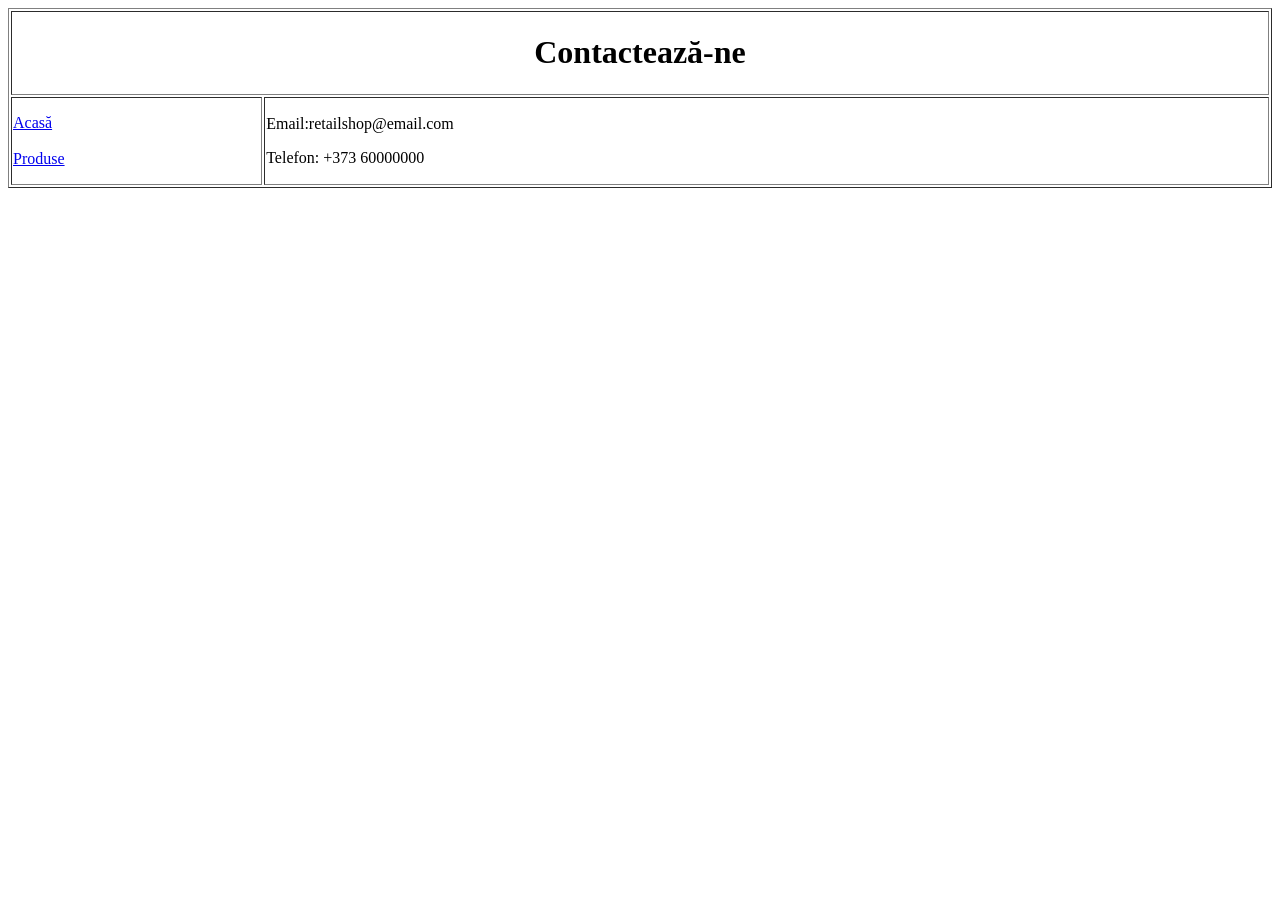
==== contact.html @ 64a25551 "Add files via upload" ====
<!DOCTYPE html>
<html>
<head>
    <title>Contact</title>
</head>
<body>

<table border="1" width="100%">
<tr>
<td colspan="2" align="center">
    <h1>Contactează-ne</h1>
</td>
</tr>

<tr>
<td width="20%">
    <a href="index.html">Acasă</a><br><br>
    <a href="produse.html">Produse</a>
</td>

<td width="80%">
    <p>Email:retailshop@email.com</p>
    <p>Telefon: +373 60000000</p>
</td>
</tr>
</table>

</body>
</html>
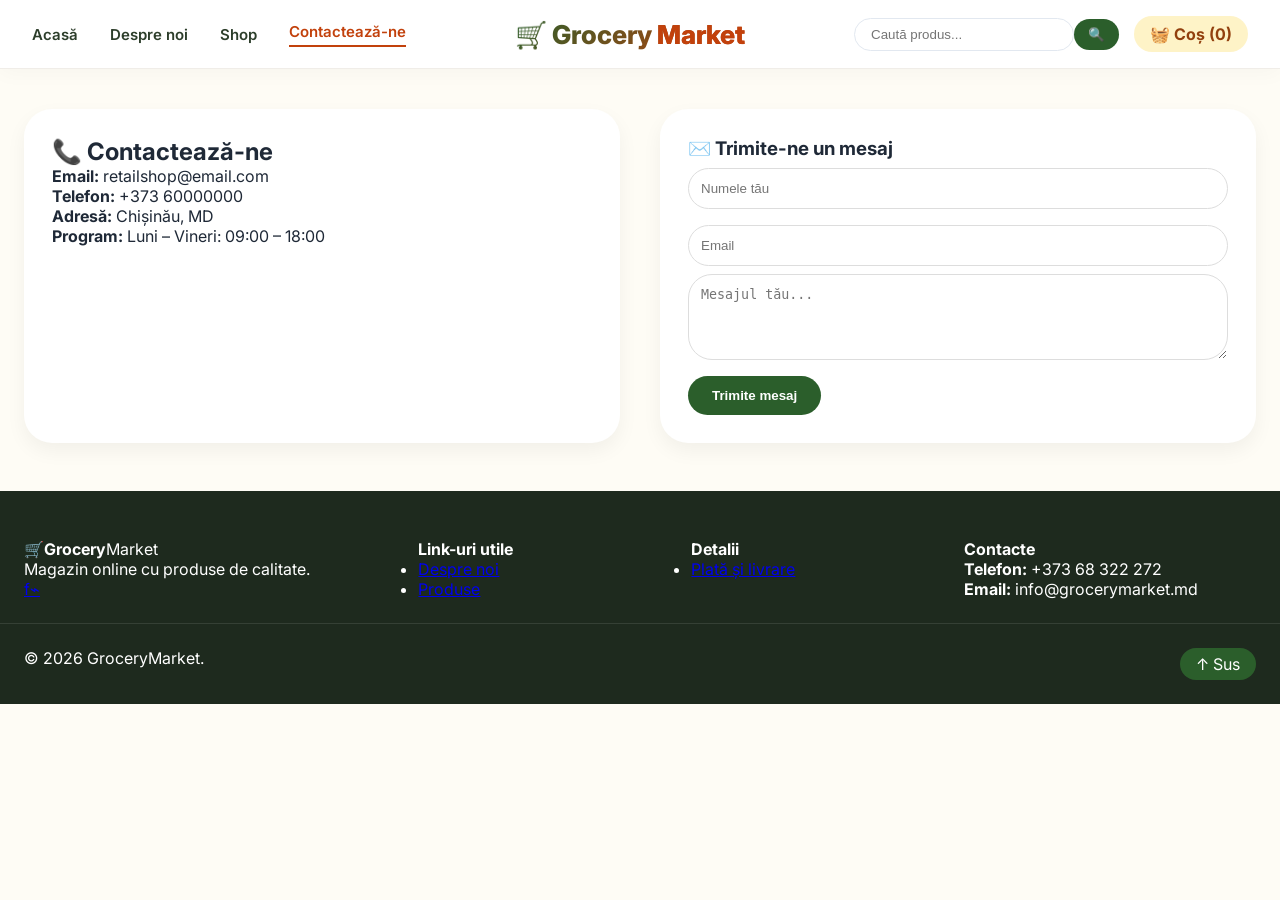
==== commit c1cfa925: "Add files via upload" ====
--- a/contact.html
+++ b/contact.html
@@ -1,29 +1,55 @@
+<!-- contact.html -->
 <!DOCTYPE html>
-<html>
+<html lang="ro">
 <head>
-    <title>Contact</title>
+    <meta charset="UTF-8">
+    <meta name="viewport" content="width=device-width, initial-scale=1.0">
+    <title>Contact - GroceryMarket</title>
+    <link rel="stylesheet" href="style.css">
+    <link href="https://fonts.googleapis.com/css2?family=Inter:opsz,wght@14..32,300;14..32,400;14..32,600;14..32,700;14..32,800&display=swap" rel="stylesheet">
 </head>
 <body>
 
-<table border="1" width="100%">
-<tr>
-<td colspan="2" align="center">
-    <h1>Contactează-ne</h1>
-</td>
-</tr>
+<div class="topbar">
+    <div class="menu">
+        <a href="index.html">Acasă</a>
+        <a href="despre.html">Despre noi</a>
+        <a href="produse.html">Shop</a>
+        <a href="contact.html" class="active">Contactează-ne</a>
+    </div>
+    <div class="logo">🛒 Grocery <span>Market</span></div>
+    <div class="right">
+        <div class="search"><input type="text" id="searchInput" placeholder="Caută produs..."><button id="searchBtn">🔍</button></div>
+        <div class="cart" id="cartIcon">🧺 Coș (<span id="cartCount">0</span>)</div>
+    </div>
+</div>
 
-<tr>
-<td width="20%">
-    <a href="index.html">Acasă</a><br><br>
-    <a href="produse.html">Produse</a>
-</td>
+<div id="toastContainer"></div>
+<div id="cartModal" class="modal"><div class="modal-content"><h3>🛒 Coșul tău</h3><div id="cartItemsList"></div><p><strong>Total: <span id="modalTotal">0</span> MDL</strong></p><button class="close-modal" id="closeCartModal">Închide</button></div></div>
 
-<td width="80%">
-    <p>Email:retailshop@email.com</p>
-    <p>Telefon: +373 60000000</p>
-</td>
-</tr>
-</table>
+<div class="container">
+    <div class="contact-wrapper" style="display: flex; gap: 40px; flex-wrap: wrap; margin: 40px 0;">
+        <div style="flex: 1; background: white; border-radius: 28px; padding: 28px; box-shadow: 0 8px 20px rgba(0,0,0,0.05);">
+            <h2>📞 Contactează-ne</h2>
+            <p><strong>Email:</strong> retailshop@email.com</p>
+            <p><strong>Telefon:</strong> +373 60000000</p>
+            <p><strong>Adresă:</strong> Chișinău, MD</p>
+            <p><strong>Program:</strong> Luni – Vineri: 09:00 – 18:00</p>
+        </div>
+        <div style="flex: 1; background: white; border-radius: 28px; padding: 28px; box-shadow: 0 8px 20px rgba(0,0,0,0.05);">
+            <h3>✉️ Trimite-ne un mesaj</h3>
+            <form id="contactForm">
+                <input type="text" placeholder="Numele tău" id="contactName" style="width:100%; padding:12px; margin:8px 0; border-radius:40px; border:1px solid #ddd;">
+                <input type="email" placeholder="Email" id="contactEmail" style="width:100%; padding:12px; margin:8px 0; border-radius:40px; border:1px solid #ddd;">
+                <textarea placeholder="Mesajul tău..." rows="4" id="contactMsg" style="width:100%; padding:12px; border-radius:24px; border:1px solid #ddd;"></textarea>
+                <button type="submit" style="background:#2b5e2b; color:white; border:none; padding:12px 24px; border-radius:40px; font-weight:bold; margin-top:12px; cursor:pointer;">Trimite mesaj</button>
+            </form>
+        </div>
+    </div>
+</div>
 
+<footer class="site-footer"><div class="container footer-grid"><div class="footer-brand"><div class="footer-logo"><span class="logo-ic">🛒</span><span class="logo-text"><b>Grocery</b>Market</span></div><p class="footer-desc">Magazin online cu produse de calitate.</p><div class="footer-social"><a href="#">f</a><a href="#">⌁</a></div></div><div class="footer-col"><h4>Link-uri utile</h4><ul><li><a href="despre.html">Despre noi</a></li><li><a href="produse.html">Produse</a></li></ul></div><div class="footer-col"><h4>Detalii</h4><ul><li><a href="#">Plată și livrare</a></li></ul></div><div class="footer-col"><h4>Contacte</h4><div class="footer-contact"><div><b>Telefon:</b> +373 68 322 272</div><div><b>Email:</b> info@grocerymarket.md</div></div></div></div><div class="container footer-bottom"><span>© 2026 GroceryMarket.</span><a href="#" class="back-top">↑ Sus</a></div></footer>
+
+<script src="script.js"></script>
 </body>
-</html>
+</html>
--- a/style.css
+++ b/style.css
@@ -0,0 +1,508 @@
+/* style.css */
+* {
+    margin: 0;
+    padding: 0;
+    box-sizing: border-box;
+}
+
+body {
+    font-family: 'Inter', sans-serif;
+    background-color: #fefcf5;
+    color: #1f2937;
+}
+
+.container {
+    max-width: 1280px;
+    margin: 0 auto;
+    padding: 0 24px;
+}
+
+/* Topbar */
+.topbar {
+    display: flex;
+    align-items: center;
+    justify-content: space-between;
+    background: white;
+    padding: 16px 32px;
+    box-shadow: 0 4px 20px rgba(0, 0, 0, 0.03);
+    border-bottom: 1px solid #f0ede8;
+    flex-wrap: wrap;
+    gap: 20px;
+}
+
+.menu {
+    display: flex;
+    gap: 32px;
+    align-items: center;
+}
+
+.menu a {
+    text-decoration: none;
+    color: #2d3e2b;
+    font-weight: 600;
+    transition: 0.2s;
+    font-size: 15px;
+}
+
+.menu a:hover, .menu a.active {
+    color: #c2410c;
+    border-bottom: 2px solid #c2410c;
+    padding-bottom: 4px;
+}
+
+.logo {
+    font-size: 26px;
+    font-weight: 800;
+    background: linear-gradient(135deg, #2b5e2b, #c2410c);
+    -webkit-background-clip: text;
+    background-clip: text;
+    color: transparent;
+}
+
+.logo span {
+    background: none;
+    webkit-background-clip: unset;
+    color: #c2410c;
+}
+
+.right {
+    display: flex;
+    align-items: center;
+    gap: 15px;
+}
+
+.search input {
+    border: 1px solid #e2e8f0;
+    border-radius: 40px;
+    padding: 8px 16px;
+    width: 220px;
+    outline: none;
+}
+
+.search input:focus {
+    border-color: #c2410c;
+    box-shadow: 0 0 0 3px rgba(194, 65, 12, 0.1);
+}
+
+.search button {
+    background: #2b5e2b;
+    border: none;
+    border-radius: 40px;
+    color: white;
+    padding: 8px 14px;
+    cursor: pointer;
+}
+
+.cart {
+    background: #fef3c7;
+    padding: 8px 16px;
+    border-radius: 40px;
+    font-weight: 700;
+    color: #92400e;
+    cursor: pointer;
+    transition: 0.2s;
+}
+
+.cart:hover {
+    background: #fed7aa;
+}
+
+/* Hero */
+.hero-section {
+    background: linear-gradient(135deg, #e9f5e9 0%, #fff5eb 100%);
+    border-radius: 32px;
+    margin: 24px;
+    padding: 40px 48px;
+}
+
+.hero-content {
+    display: flex;
+    align-items: center;
+    justify-content: space-between;
+    flex-wrap: wrap;
+    gap: 30px;
+}
+
+.hero-left {
+    flex: 1;
+}
+
+.hero-tag {
+    background: #c2410c;
+    padding: 8px 14px;
+    border-radius: 8px;
+    font-size: 13px;
+    font-weight: 700;
+    display: inline-block;
+    color: white;
+}
+
+.hero-left h1 {
+    font-size: 48px;
+    margin: 20px 0 10px;
+    line-height: 1.2;
+    font-weight: 800;
+}
+
+.hero-left p {
+    font-weight: 600;
+    margin-bottom: 20px;
+}
+
+.hero-btn {
+    background: #c2410c;
+    color: white;
+    padding: 12px 28px;
+    border-radius: 40px;
+    text-decoration: none;
+    font-weight: 700;
+    display: inline-block;
+    transition: 0.3s;
+}
+
+.hero-btn:hover {
+    background: #9a3412;
+}
+
+.hero-right img {
+    max-width: 280px;
+    filter: drop-shadow(0 10px 8px rgba(0,0,0,0.1));
+}
+
+/* Deal section */
+.deal {
+    margin-top: 32px;
+}
+
+.deal-head {
+    display: flex;
+    align-items: flex-start;
+    justify-content: space-between;
+    gap: 20px;
+    flex-wrap: wrap;
+}
+
+.deal-left h2 {
+    font-size: 28px;
+    margin-bottom: 8px;
+}
+
+.deal-timer {
+    display: flex;
+    align-items: center;
+    gap: 12px;
+    font-weight: 900;
+}
+
+.t {
+    text-align: center;
+    min-width: 54px;
+}
+
+.num {
+    font-size: 32px;
+    font-weight: 800;
+}
+
+.lbl {
+    font-size: 11px;
+    color: #6b7280;
+    font-weight: 700;
+}
+
+.sep {
+    font-size: 28px;
+    color: #c2410c;
+}
+
+.deal-row {
+    margin-top: 24px;
+    display: grid;
+    grid-template-columns: repeat(5, 1fr);
+    gap: 20px;
+}
+
+.deal-card {
+    background: white;
+    border: 1px solid #e5e7eb;
+    border-radius: 20px;
+    padding: 16px;
+    transition: 0.2s;
+}
+
+.deal-card:hover {
+    box-shadow: 0 20px 25px -12px rgba(0,0,0,0.1);
+}
+
+.deal-img {
+    background: #f9fafb;
+    border-radius: 16px;
+    height: 160px;
+    display: flex;
+    align-items: center;
+    justify-content: center;
+    position: relative;
+}
+
+.deal-img img {
+    max-width: 100%;
+    max-height: 130px;
+    object-fit: contain;
+}
+
+.deal-btn {
+    position: absolute;
+    bottom: 8px;
+    left: 50%;
+    transform: translateX(-50%);
+    background: #c2410c;
+    border: none;
+    color: white;
+    border-radius: 40px;
+    padding: 6px 12px;
+    font-weight: bold;
+    cursor: pointer;
+    font-size: 12px;
+}
+
+.rate {
+    display: inline-block;
+    background: rgba(34,197,94,.14);
+    border: 1px solid rgba(34,197,94,.30);
+    color: #166534;
+    padding: 4px 10px;
+    border-radius: 999px;
+    font-size: 12px;
+    font-weight: 800;
+}
+
+.deal-name {
+    margin-top: 12px;
+    font-weight: 800;
+    font-size: 16px;
+}
+
+.deal-price {
+    margin-top: 8px;
+    text-align: right;
+    font-weight: 800;
+    font-size: 16px;
+    color: #c2410c;
+}
+
+/* Toast */
+.toast {
+    position: fixed;
+    bottom: 30px;
+    right: 30px;
+    background: #1f2937;
+    color: white;
+    padding: 14px 24px;
+    border-radius: 48px;
+    font-weight: 600;
+    z-index: 1000;
+    box-shadow: 0 10px 25px -5px rgba(0,0,0,0.2);
+    animation: slideUp 0.3s ease;
+}
+
+@keyframes slideUp {
+    from { opacity: 0; transform: translateY(40px); }
+    to { opacity: 1; transform: translateY(0); }
+}
+
+/* Modal */
+.modal {
+    display: none;
+    position: fixed;
+    top: 0; left: 0;
+    width: 100%; height: 100%;
+    background: rgba(0,0,0,0.6);
+    justify-content: center;
+    align-items: center;
+    z-index: 2000;
+}
+
+.modal-content {
+    background: white;
+    max-width: 500px;
+    width: 90%;
+    border-radius: 28px;
+    padding: 28px;
+    text-align: center;
+}
+
+.close-modal {
+    margin-top: 20px;
+    background: #c2410c;
+    border: none;
+    padding: 10px 20px;
+    border-radius: 40px;
+    color: white;
+    font-weight: bold;
+    cursor: pointer;
+}
+
+/* Product table */
+.product-table {
+    width: 100%;
+    border-collapse: collapse;
+    background: white;
+    border-radius: 20px;
+    overflow: hidden;
+    margin: 24px 0;
+}
+
+.product-table th {
+    text-align: left;
+    background: #f3f4f6;
+    padding: 14px;
+}
+
+.product-table td {
+    padding: 14px;
+    border-top: 1px solid #e5e7eb;
+}
+
+.p-name {
+    display: flex;
+    align-items: center;
+    gap: 12px;
+}
+
+.p-img {
+    width: 52px;
+    height: 52px;
+    object-fit: cover;
+    border-radius: 12px;
+}
+
+.btn {
+    background: #c2410c;
+    color: white;
+    padding: 8px 16px;
+    border-radius: 30px;
+    text-decoration: none;
+    font-weight: 600;
+}
+
+/* Product page */
+.product-page {
+    display: flex;
+    gap: 40px;
+    margin: 40px auto;
+    flex-wrap: wrap;
+}
+
+.product-left img {
+    width: 350px;
+    border-radius: 24px;
+}
+
+.product-right {
+    flex: 1;
+}
+
+.price {
+    font-size: 32px;
+    font-weight: 800;
+    color: #c2410c;
+}
+
+.add-btn {
+    background: #16a34a;
+    color: white;
+    border: none;
+    padding: 12px 28px;
+    border-radius: 40px;
+    font-weight: bold;
+    margin-top: 16px;
+    cursor: pointer;
+}
+
+/* About page */
+.about-page {
+    padding: 32px 0;
+}
+
+.about-hero {
+    display: grid;
+    grid-template-columns: 1.1fr 0.9fr;
+    gap: 24px;
+}
+
+.about-stats {
+    display: grid;
+    grid-template-columns: repeat(4, 1fr);
+    gap: 20px;
+    margin: 32px 0;
+}
+
+.stat {
+    background: white;
+    padding: 20px;
+    border-radius: 20px;
+    text-align: center;
+    box-shadow: 0 4px 12px rgba(0,0,0,0.05);
+}
+
+.stat-num {
+    font-size: 28px;
+    font-weight: 800;
+    color: #c2410c;
+}
+
+.value-grid, .team-grid {
+    display: grid;
+    grid-template-columns: repeat(4, 1fr);
+    gap: 20px;
+    margin-top: 16px;
+}
+
+.value-card, .team-card {
+    background: white;
+    padding: 20px;
+    border-radius: 20px;
+}
+
+/* Footer */
+.site-footer {
+    background: #1e2a1e;
+    color: white;
+    padding: 48px 0 24px;
+    margin-top: 48px;
+}
+
+.footer-grid {
+    display: grid;
+    grid-template-columns: 1.5fr 1fr 1fr 1.2fr;
+    gap: 30px;
+}
+
+.footer-bottom {
+    display: flex;
+    justify-content: space-between;
+    padding-top: 24px;
+    margin-top: 24px;
+    border-top: 1px solid rgba(255,255,255,0.1);
+}
+
+.back-top {
+    color: white;
+    text-decoration: none;
+    background: #2b5e2b;
+    padding: 6px 16px;
+    border-radius: 30px;
+}
+
+@media (max-width: 900px) {
+    .deal-row { grid-template-columns: repeat(2, 1fr); }
+    .footer-grid { grid-template-columns: 1fr 1fr; }
+    .about-hero { grid-template-columns: 1fr; }
+    .value-grid { grid-template-columns: repeat(2, 1fr); }
+}
+
+@media (max-width: 600px) {
+    .topbar { flex-direction: column; }
+    .deal-row { grid-template-columns: 1fr; }
+    .footer-grid { grid-template-columns: 1fr; }
+}
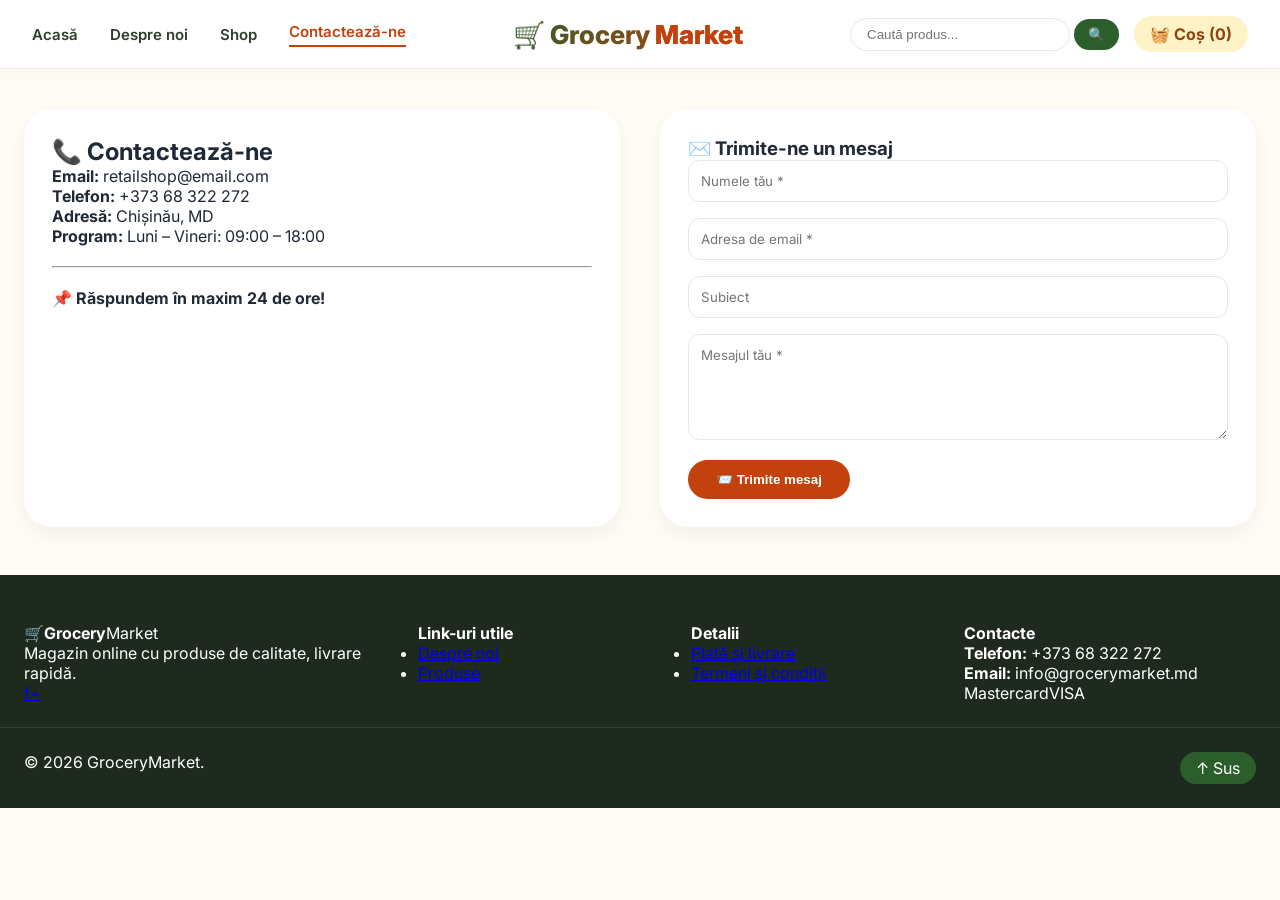
==== commit 136ef922: "Add files via upload" ====
--- a/contact.html
+++ b/contact.html
@@ -1,4 +1,3 @@
-<!-- contact.html -->
 <!DOCTYPE html>
 <html lang="ro">
 <head>
@@ -7,6 +6,49 @@
     <title>Contact - GroceryMarket</title>
     <link rel="stylesheet" href="style.css">
     <link href="https://fonts.googleapis.com/css2?family=Inter:opsz,wght@14..32,300;14..32,400;14..32,600;14..32,700;14..32,800&display=swap" rel="stylesheet">
+    <style>
+        .error-message {
+            color: #dc2626;
+            font-size: 12px;
+            margin-top: 4px;
+            display: block;
+        }
+        .success-message {
+            background: #16a34a;
+            color: white;
+            padding: 12px 20px;
+            border-radius: 12px;
+            margin-bottom: 20px;
+        }
+        .form-group {
+            margin-bottom: 16px;
+        }
+        .form-group input, .form-group textarea {
+            width: 100%;
+            padding: 12px;
+            border: 1px solid #e2e8f0;
+            border-radius: 12px;
+            font-family: inherit;
+        }
+        .form-group input:focus, .form-group textarea:focus {
+            outline: none;
+            border-color: #c2410c;
+            box-shadow: 0 0 0 3px rgba(194,65,12,0.1);
+        }
+        .btn-submit {
+            background: #c2410c;
+            color: white;
+            border: none;
+            padding: 12px 28px;
+            border-radius: 40px;
+            font-weight: bold;
+            cursor: pointer;
+            transition: 0.2s;
+        }
+        .btn-submit:hover {
+            background: #9a3412;
+        }
+    </style>
 </head>
 <body>
 
@@ -19,36 +61,140 @@
     </div>
     <div class="logo">🛒 Grocery <span>Market</span></div>
     <div class="right">
-        <div class="search"><input type="text" id="searchInput" placeholder="Caută produs..."><button id="searchBtn">🔍</button></div>
+        <div class="search">
+            <input type="text" id="searchInput" placeholder="Caută produs...">
+            <button id="searchBtn">🔍</button>
+        </div>
         <div class="cart" id="cartIcon">🧺 Coș (<span id="cartCount">0</span>)</div>
     </div>
 </div>
 
 <div id="toastContainer"></div>
-<div id="cartModal" class="modal"><div class="modal-content"><h3>🛒 Coșul tău</h3><div id="cartItemsList"></div><p><strong>Total: <span id="modalTotal">0</span> MDL</strong></p><button class="close-modal" id="closeCartModal">Închide</button></div></div>
+<div id="cartModal" class="modal">
+    <div class="modal-content">
+        <h3>🛒 Coșul tău</h3>
+        <div id="cartItemsList"></div>
+        <p><strong>Total: <span id="modalTotal">0</span> MDL</strong></p>
+        <button class="close-modal" id="closeCartModal">Închide</button>
+    </div>
+</div>
 
 <div class="container">
     <div class="contact-wrapper" style="display: flex; gap: 40px; flex-wrap: wrap; margin: 40px 0;">
+        
+        <!-- Informații contact -->
         <div style="flex: 1; background: white; border-radius: 28px; padding: 28px; box-shadow: 0 8px 20px rgba(0,0,0,0.05);">
             <h2>📞 Contactează-ne</h2>
             <p><strong>Email:</strong> retailshop@email.com</p>
-            <p><strong>Telefon:</strong> +373 60000000</p>
+            <p><strong>Telefon:</strong> +373 68 322 272</p>
             <p><strong>Adresă:</strong> Chișinău, MD</p>
             <p><strong>Program:</strong> Luni – Vineri: 09:00 – 18:00</p>
-        </div>
+            <hr style="margin: 20px 0;">
+            <p><strong>📌 Răspundem în maxim 24 de ore!</strong></p>
+        </div>
+        
+        <!-- Formular contact cu validare JS + trimitere la PHP -->
         <div style="flex: 1; background: white; border-radius: 28px; padding: 28px; box-shadow: 0 8px 20px rgba(0,0,0,0.05);">
             <h3>✉️ Trimite-ne un mesaj</h3>
-            <form id="contactForm">
-                <input type="text" placeholder="Numele tău" id="contactName" style="width:100%; padding:12px; margin:8px 0; border-radius:40px; border:1px solid #ddd;">
-                <input type="email" placeholder="Email" id="contactEmail" style="width:100%; padding:12px; margin:8px 0; border-radius:40px; border:1px solid #ddd;">
-                <textarea placeholder="Mesajul tău..." rows="4" id="contactMsg" style="width:100%; padding:12px; border-radius:24px; border:1px solid #ddd;"></textarea>
-                <button type="submit" style="background:#2b5e2b; color:white; border:none; padding:12px 24px; border-radius:40px; font-weight:bold; margin-top:12px; cursor:pointer;">Trimite mesaj</button>
+            
+            <!-- Zonă pentru mesaje de eroare/succes -->
+            <div id="formStatus"></div>
+            
+            <form id="contactForm" action="process_contact.php" method="POST" onsubmit="return validateForm()">
+                <div class="form-group">
+                    <input type="text" id="contactName" name="contactName" placeholder="Numele tău *">
+                    <span id="nameError" class="error-message"></span>
+                </div>
+                
+                <div class="form-group">
+                    <input type="email" id="contactEmail" name="contactEmail" placeholder="Adresa de email *">
+                    <span id="emailError" class="error-message"></span>
+                </div>
+                
+                <div class="form-group">
+                    <input type="text" id="contactSubject" name="contactSubject" placeholder="Subiect">
+                </div>
+                
+                <div class="form-group">
+                    <textarea id="contactMsg" name="contactMsg" rows="5" placeholder="Mesajul tău *"></textarea>
+                    <span id="msgError" class="error-message"></span>
+                </div>
+                
+                <button type="submit" class="btn-submit">📨 Trimite mesaj</button>
             </form>
         </div>
     </div>
 </div>
 
-<footer class="site-footer"><div class="container footer-grid"><div class="footer-brand"><div class="footer-logo"><span class="logo-ic">🛒</span><span class="logo-text"><b>Grocery</b>Market</span></div><p class="footer-desc">Magazin online cu produse de calitate.</p><div class="footer-social"><a href="#">f</a><a href="#">⌁</a></div></div><div class="footer-col"><h4>Link-uri utile</h4><ul><li><a href="despre.html">Despre noi</a></li><li><a href="produse.html">Produse</a></li></ul></div><div class="footer-col"><h4>Detalii</h4><ul><li><a href="#">Plată și livrare</a></li></ul></div><div class="footer-col"><h4>Contacte</h4><div class="footer-contact"><div><b>Telefon:</b> +373 68 322 272</div><div><b>Email:</b> info@grocerymarket.md</div></div></div></div><div class="container footer-bottom"><span>© 2026 GroceryMarket.</span><a href="#" class="back-top">↑ Sus</a></div></footer>
+<footer class="site-footer">
+    <div class="container footer-grid">
+        <div class="footer-brand">
+            <div class="footer-logo"><span class="logo-ic">🛒</span><span class="logo-text"><b>Grocery</b>Market</span></div>
+            <p class="footer-desc">Magazin online cu produse de calitate, livrare rapidă.</p>
+            <div class="footer-social"><a href="#">f</a><a href="#">⌁</a></div>
+        </div>
+        <div class="footer-col"><h4>Link-uri utile</h4><ul><li><a href="despre.html">Despre noi</a></li><li><a href="produse.html">Produse</a></li></ul></div>
+        <div class="footer-col"><h4>Detalii</h4><ul><li><a href="#">Plată și livrare</a></li><li><a href="#">Termeni și condiții</a></li></ul></div>
+        <div class="footer-col"><h4>Contacte</h4><div class="footer-contact"><div><b>Telefon:</b> +373 68 322 272</div><div><b>Email:</b> info@grocerymarket.md</div></div><div class="footer-pay"><span class="pay-pill">Mastercard</span><span class="pay-pill">VISA</span></div></div>
+    </div>
+    <div class="container footer-bottom"><span>© 2026 GroceryMarket.</span><a href="#" class="back-top" id="backToTop">↑ Sus</a></div>
+</footer>
+
+<script>
+// Validare JavaScript (client-side) - Sarcina suplimentară nr. 4
+function validateForm() {
+    let isValid = true;
+    
+    // Resetăm mesajele de eroare
+    document.getElementById('nameError').innerHTML = '';
+    document.getElementById('emailError').innerHTML = '';
+    document.getElementById('msgError').innerHTML = '';
+    document.getElementById('formStatus').innerHTML = '';
+    
+    // Validare nume
+    const nume = document.getElementById('contactName').value.trim();
+    if (nume === '') {
+        document.getElementById('nameError').innerHTML = '⚠️ Numele este obligatoriu!';
+        isValid = false;
+    } else if (nume.length < 2) {
+        document.getElementById('nameError').innerHTML = '⚠️ Numele trebuie să aibă cel puțin 2 caractere!';
+        isValid = false;
+    }
+    
+    // Validare email
+    const email = document.getElementById('contactEmail').value.trim();
+    const emailPattern = /^[^\s@]+@([^\s@]+\.)+[^\s@]+$/;
+    if (email === '') {
+        document.getElementById('emailError').innerHTML = '⚠️ Adresa de email este obligatorie!';
+        isValid = false;
+    } else if (!emailPattern.test(email)) {
+        document.getElementById('emailError').innerHTML = '⚠️ Adresa de email nu este validă! (ex: nume@domeniu.com)';
+        isValid = false;
+    }
+    
+    // Validare mesaj
+    const mesaj = document.getElementById('contactMsg').value.trim();
+    if (mesaj === '') {
+        document.getElementById('msgError').innerHTML = '⚠️ Mesajul nu poate fi gol!';
+        isValid = false;
+    } else if (mesaj.length < 10) {
+        document.getElementById('msgError').innerHTML = '⚠️ Mesajul trebuie să aibă cel puțin 10 caractere!';
+        isValid = false;
+    }
+    
+    if (!isValid) {
+        document.getElementById('formStatus').innerHTML = '<div class="error-message" style="background:#fee2e2; padding:10px; border-radius:12px;">❌ Vă rugăm să corectați erorile din formular.</div>';
+    }
+    
+    return isValid;
+}
+
+// Inițializare coș și alte funcționalități existente
+document.addEventListener('DOMContentLoaded', function() {
+    if (typeof updateCartUI === 'function') updateCartUI();
+    if (typeof initCartModal === 'function') initCartModal();
+});
+</script>
 
 <script src="script.js"></script>
 </body>
